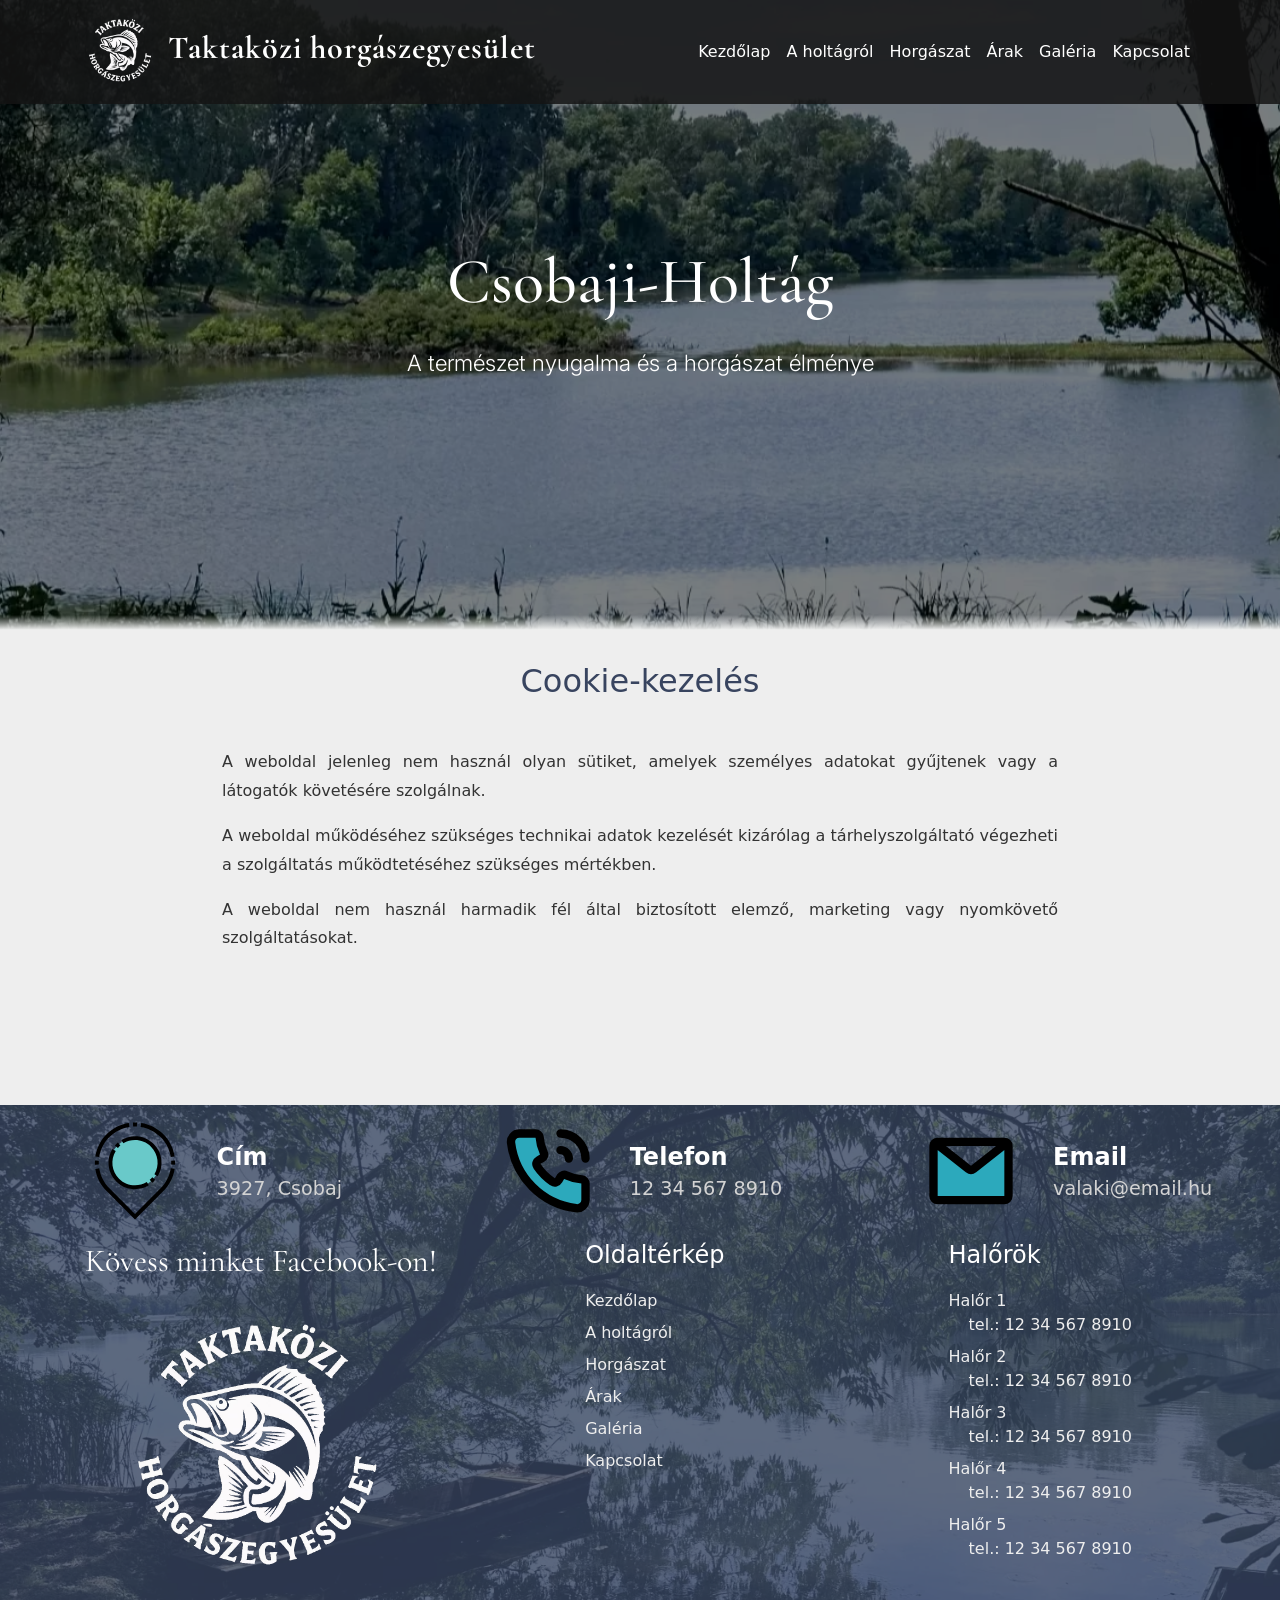
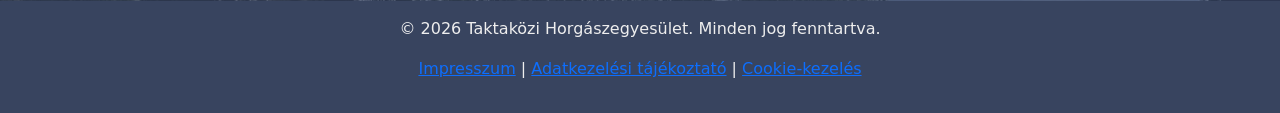
==== cookie.html @ 485e6363 "things done" ====
<!DOCTYPE html>
<html lang="hi">
<head>
    <meta charset="UTF-8">
    <meta name="viewport" content="width=device-width, initial-scale=1.0">
    <title>Csobaji-holtag</title>
    <link rel="icon" type="image/avif" href="pictures/logo.avif">
    <link rel="stylesheet" href="bootstrap/bootstrap.min.css">
    <link rel="stylesheet" href="style/main.css">
    <link rel="stylesheet" href="style/navbar.css">
    <link rel="stylesheet" href="style/hero.css">
    <link rel="stylesheet" href="style/contacts.css">
    <link rel="stylesheet" href="style/footer.css">
    <link rel="stylesheet" href="style/fonts.css">
    <link rel="stylesheet" href="style/cookie.css">
</head>
<body>
    <header>
        <!-- NAVBAR -->
        <nav class="navbar navbar-expand-lg navbar-light fixed-top custom-navbar">
            <div class="container">
                <a class="navbar-brand" href="#">
                    <img src="pictures/logos/logo.avif" alt="Kép a holtágról">
                    <span>Taktaközi horgászegyesület</span>
                </a>
                <button class="navbar-toggler" type="button" data-bs-toggle="collapse" data-bs-target="#navbarNav">
                    <span class="navbar-toggler-icon"></span>
                </button>
                <div class="collapse navbar-collapse" id="navbarNav">
                    <ul class="navbar-nav ms-auto">
                        <li class="nav-item">
                            <a class="nav-link" href="index.html">
                                Kezdőlap
                            </a>
                        </li>
                        <li class="nav-item">
                            <a class="nav-link" href="index.html#about">
                                A holtágról
                            </a>
                        </li>
                        <li class="nav-item">
                            <a class="nav-link" href="index.html#fishing">
                                Horgászat
                            </a>
                        </li>
                        <li class="nav-item">
                            <a class="nav-link" href="index.html#prices">
                                Árak
                            </a>
                        </li>
                        <li class="nav-item">
                            <a class="nav-link" href="index.html#gallery">
                                Galéria
                            </a>
                        </li>
                        <li class="nav-item">
                            <a class="nav-link" href="#contacts">
                                Kapcsolat
                            </a>
                        </li>
                    </ul>
                </div>
            </div>
        </nav>
    </header>
    <!-- MAIN -->
    <main>
        <section id="hero">
            <div class="hero-content">
                <p class="title">Csobaji-Holtág</p>
                <p class="subtitle">A természet nyugalma és a horgászat élménye</p>
            </div>
        </section>
        <h2>Cookie-kezelés</h2>
        <div class="cookie-container">
            <section>
                <p>
                    A weboldal jelenleg nem használ olyan sütiket, amelyek személyes adatokat 
                    gyűjtenek vagy a látogatók követésére szolgálnak.
                </p>
                <p>
                    A weboldal működéséhez szükséges technikai adatok kezelését kizárólag a 
                    tárhelyszolgáltató végezheti a szolgáltatás működtetéséhez szükséges mértékben.
                </p>
                <p>
                    A weboldal nem használ harmadik fél által biztosított elemző, 
                    marketing vagy nyomkövető szolgáltatásokat.
                </p>
            </section>
        </div>
        <section id="contacts">
            <!-- Kapcsolat -->
            <div class="info-container">
                <div class="info-item">
                    <img src="pictures/icons/location2.svg" alt="">
                    <div class="info-text">
                        <span>Cím</span>
                        <p>3927, Csobaj</p>
                    </div>
                </div>
                <div class="info-item">
                    <img src="pictures/icons/phone1.svg" alt="">
                    <div class="info-text">
                        <span>Telefon</span>
                        <p>12 34 567 8910</p>
                    </div>
                </div>
                <div class="info-item">
                    <img src="pictures/icons/email1.svg" alt="">
                    <div class="info-text">
                        <span>Email</span>
                        <p>valaki@email.hu</p>
                    </div>
                </div>
            </div>
            <div class="social">
                <div class="facebook-site">
                    <p>Kövess minket Facebook-on!</p>
                    <a href="https://www.facebook.com/profile.php?id=61584749646782" target="_blank" rel="noopener noreferrer">
                        <img src="pictures/logos/logo.avif" alt="Facebook oldal">
                    </a>
                </div>
                <div class="lists">
                    <div class="site-map">
                        <p>Oldaltérkép</p>
                        <ul>
                            <li><a href="#hero">Kezdőlap</a></li>
                            <li><a href="#about">A holtágról</a></li>
                            <li><a href="#fishing">Horgászat</a></li>
                            <li><a href="#prices">Árak</a></li>
                            <li><a href="#gallery">Galéria</a></li>
                            <li><a href="#contacts">Kapcsolat</a></li>
                        </ul>
                    </div>
                    <div class="fish-wardens">
                        <p>Halőrök</p>
                        <ul>
                            <li>
                                Halőr 1
                                <ul>
                                    <li>tel.: 12 34 567 8910</li>
                                </ul>
                            </li>
                            <li>
                                Halőr 2
                                <ul>
                                    <li>tel.: 12 34 567 8910</li>
                                </ul>
                            </li>
                            <li>
                                Halőr 3
                                <ul>
                                    <li>tel.: 12 34 567 8910</li>
                                </ul>
                            </li>
                            <li>
                                Halőr 4
                                <ul>
                                    <li>tel.: 12 34 567 8910</li>
                                </ul>
                            </li>
                            <li>
                                Halőr 5
                                <ul>
                                    <li>tel.: 12 34 567 8910</li>
                                </ul>
                            </li>
                        </ul>
                    </div>
                </div>
            </div>
        </section>
    </main>
    <!-- FOOTER -->
    <!-- FOOTER -->
    <footer>
        <!-- Kapcsolat, jogi dolgok -->
        <p>© 2026 Taktaközi Horgászegyesület. Minden jog fenntartva.</p>
        <!-- <p>Készítette: Boldi Milán</p> -->
        <p>
            <a href="imprint.html">Impresszum</a> | 
            <a href="privacy-policy.html">Adatkezelési tájékoztató</a> | 
            <a href="cookie-policy.html">Cookie-kezelés</a>
        </p>
    </footer>
    <!-- SCRIPTS -->
    <script src="bootstrap/bootstrap.bundle.min.js"></script>
    <script src="scripts/scroll.js"></script>
</body>
</html>
---- style/main.css ----
html {
    scroll-behavior: smooth;
}

body {
    background-color: #eeeeee;
    color: #2c2c2c;
    margin: 0;
    display: flex;
    flex-direction: column;
    min-height: 100vh;
}

main {
    flex: 1;
}

#lightbox {
    position: fixed;
    inset: 0;
    background: rgba(0,0,0,0.85);
    display: none;
    justify-content: center;
    align-items: center;
    z-index: 9999;
}

#lightbox img {
    max-width: 90%;
    max-height: 90%;
}
---- style/navbar.css ----
.navbar {
    background-color: rgba(20, 20, 20, 0.85);
}

.navbar > .container {
    display: flex;
    flex-wrap: nowrap;
}

.navbar-toggler {
    border-color: white;
    margin-left: auto;
}

.navbar-toggler-icon {
    filter: brightness(0) invert(1);
}

.custom-navbar {
    transition: background-color 0.3s ease, box-shadow 0.3s ease;
}

.custom-navbar.scrolled {
    background-color: #38445F;
    box-shadow: 0 5px 20px rgba(0,0,0,0.2);
}

.navbar .nav-link, .navbar .navbar-brand {
    color: white;
}

.navbar .nav-link:hover {
    color: #d9d9d9;
}

.navbar-brand {
    font-family: "Cormorant Garamond", serif;
    font-size: 2rem;
    font-weight: 700;
    letter-spacing: 1px;
}

.navbar-brand img {
    width: 78px;
    height: 78px;
}

@media (max-width: 991px) {
    .navbar {
        position: fixed;
        width: 100%;
    }
    .navbar-collapse {
        position: absolute;
        top: 100%;
        left: 0;
        width: 100%;
        padding: 1rem;
        background-color: rgba(20, 20, 20, 0.85);
    }
    .navbar-collapse.scrolled {
        background-color: #38445F;
        box-shadow: 0 5px 20px rgba(0,0,0,0.2);
    }
    .navbar-nav {
        gap: 0.5rem;
    }
    .nav-link {
        padding: 0.8rem 1rem;
    }
}

@media (max-width: 576px) {
    .navbar-brand span {
        display: none;
    }
}
---- style/hero.css ----
#hero {
    height: 70vh;
    min-height: 500px;
    background-image: url("../pictures/backgrounds/hero.avif");
    background-size: cover;
    background-position: center;
    display: flex;
    justify-content: center;
    align-items: center;
    position: relative;
}

#hero::before {
    content: "";
    position: absolute;
    inset: 0;
    z-index: 0;
    background: rgba(0, 0, 0, 0.50);
}

#hero::after {
    content: "";
    position: absolute;
    left: 0;
    bottom: 0;
    width: 100%;
    height: 15px;
    background: linear-gradient(transparent, #f2f3f2);
}

.hero-content {
    position: relative;
    z-index: 1;
    text-align: center;
    color: white;
}

#hero .title {
    font-family: "Cormorant Garamond", serif;
    font-size: clamp(2.5rem, 5vw, 4rem);
    font-weight: 500;
}

#hero .subtitle {
    font-family: "Inter", sans-serif;
    font-size: clamp(1rem, 2vw, 1.4rem);
    font-weight: 300;
}

@media (max-width: 991px) {
    #hero {
        height: 55vh;
        min-height: 350px;
    }
    .hero-content {
        transform: translateY(40px);
    }
}

@media (max-width: 576px) {
    #hero {
        height: 40vh;
        min-height: 300px;
    }
    .hero-content {
        transform: translateY(50px);
    }
}
---- style/contacts.css ----
#contacts {
    background-image: url("../pictures/backgrounds/holtag-hajo.webp");
    background-size: cover;
    background-position: center;
    position: relative;
}

#contacts::before {
    content: "";
    position: absolute;
    inset: 0;
    background: rgba(56, 68, 95, 0.8);
}

#contacts > * {
    position: relative;
    z-index: 1;
}

.info-container {
    display: grid;
    grid-template-columns: repeat(3, 1fr);
}

.info-container > div, .info-item {
    display: flex;
}

.info-container > div {
    justify-content: center;
    gap: 2rem;
}

.info-item {
    align-items: center;
    padding: 1rem;
    gap: 2.25rem;
}

.info-item img {
    width: 100px;
    height: auto;
}

.info-text {
    display: flex;
    flex-direction: column;
}

.info-text span {
    font-size: 1.5rem;
    font-weight: 700;
}

.info-text p {
    font-size: 1.2rem;
    margin: 0;
    color: lightgray;
}

.social {
    display: grid;
    grid-template-columns: 1.5fr 2fr;
    gap: 5vw;
}

.facebook-site {
    text-align: center;
}

.facebook-site p {
    font-family: "Cormorant Garamond", serif;
    font-size: 2rem;
}

.facebook-site img {
    width: 300px;
    transition: 0.3s ease;
}
.facebook-site a:hover img {
    transform: scale(1.1);
    opacity: 0.85;
}

.lists {
    display: grid;
    grid-template-columns: 1fr 1fr;
    gap: 2rem;
    align-items: start;
}

.site-map p, .fish-wardens p {
    font-size: 1.5rem;
    font-weight: 500;
}

.site-map ul, .fish-wardens ul {
    list-style: none;
    padding: 0;
    margin: 0;
}

.site-map li, .fish-wardens li {
    margin-bottom: 0.5rem;
}

.site-map a {
    text-decoration: none;
}

.site-map a, .fish-wardens li {
    color: #eeeeee;
}

.site-map a:hover {
    text-decoration: underline;
}

.fish-wardens ul ul {
    padding-left: 20px;
}

.info-text span, .facebook-site p, .site-map p, .fish-wardens p {
    color: white;
}

@media (max-width: 1024px) {
    .info-item img {
        width: 55px;
    }
}

@media (max-width: 768px) {
    .info-container {
        grid-template-columns: 1fr;
        gap: 1.5rem;
        padding-top: 2rem;
    }
    .info-item {
        justify-content: flex-start;
        gap: 1rem;
        width: 100%;
        max-width: 350px;
        margin: 0 auto;
    }
    .info-item img {
        width: 45px;
    }
    .info-text span {
        font-size: 1.3rem;
    }
    .info-text p {
        font-size: 1rem;
    }
    .social {
        grid-template-columns: 1fr;
        gap: 3rem;
        padding: 2rem 1rem;
    }
    .facebook-site img {
        width: 180px;
    }
    .facebook-site p {
        font-size: 1.6rem;
    }
    .site-map, .fish-wardens {
        max-width: 300px;
        margin: 0 auto;
    }
    .site-map p, .fish-wardens p {
        font-size: 1.3rem;
    }
    .lists {
        grid-template-columns: 1fr 1fr;
    }
}
---- style/footer.css ----
footer {
    background-color: #38445F;
    padding: 1rem;
    display: flex;
    flex-direction: column;
    align-items: center;
    justify-content: center;
    text-align: center;
}

footer p {
    color: #eeeeee;
}
---- style/fonts.css ----
@font-face {
    font-family: "Inter";
    src: url("../fonts/Inter-VariableFont_opsz,wght.ttf") format("truetype");
    font-weight: 100 900;
}

@font-face {
    font-family: "Cormorant Garamond";
    src: url("../fonts/CormorantGaramond-VariableFont_wght.ttf") format("truetype");
    font-weight: 100 900;
}
---- style/cookie.css ----
h2 {
    color: #38445F;
    text-align: center;
    margin-bottom: 3rem;
    padding-top: 2rem;
}

.cookie-container {
    max-width: 900px;
    margin: 3rem auto;
    padding: 0 2rem 4rem;
}

.cookie-container section {
    margin-bottom: 2.5rem;
}

.cookie-container p {
    line-height: 1.8;
    text-align: justify;
    color: #333;
}
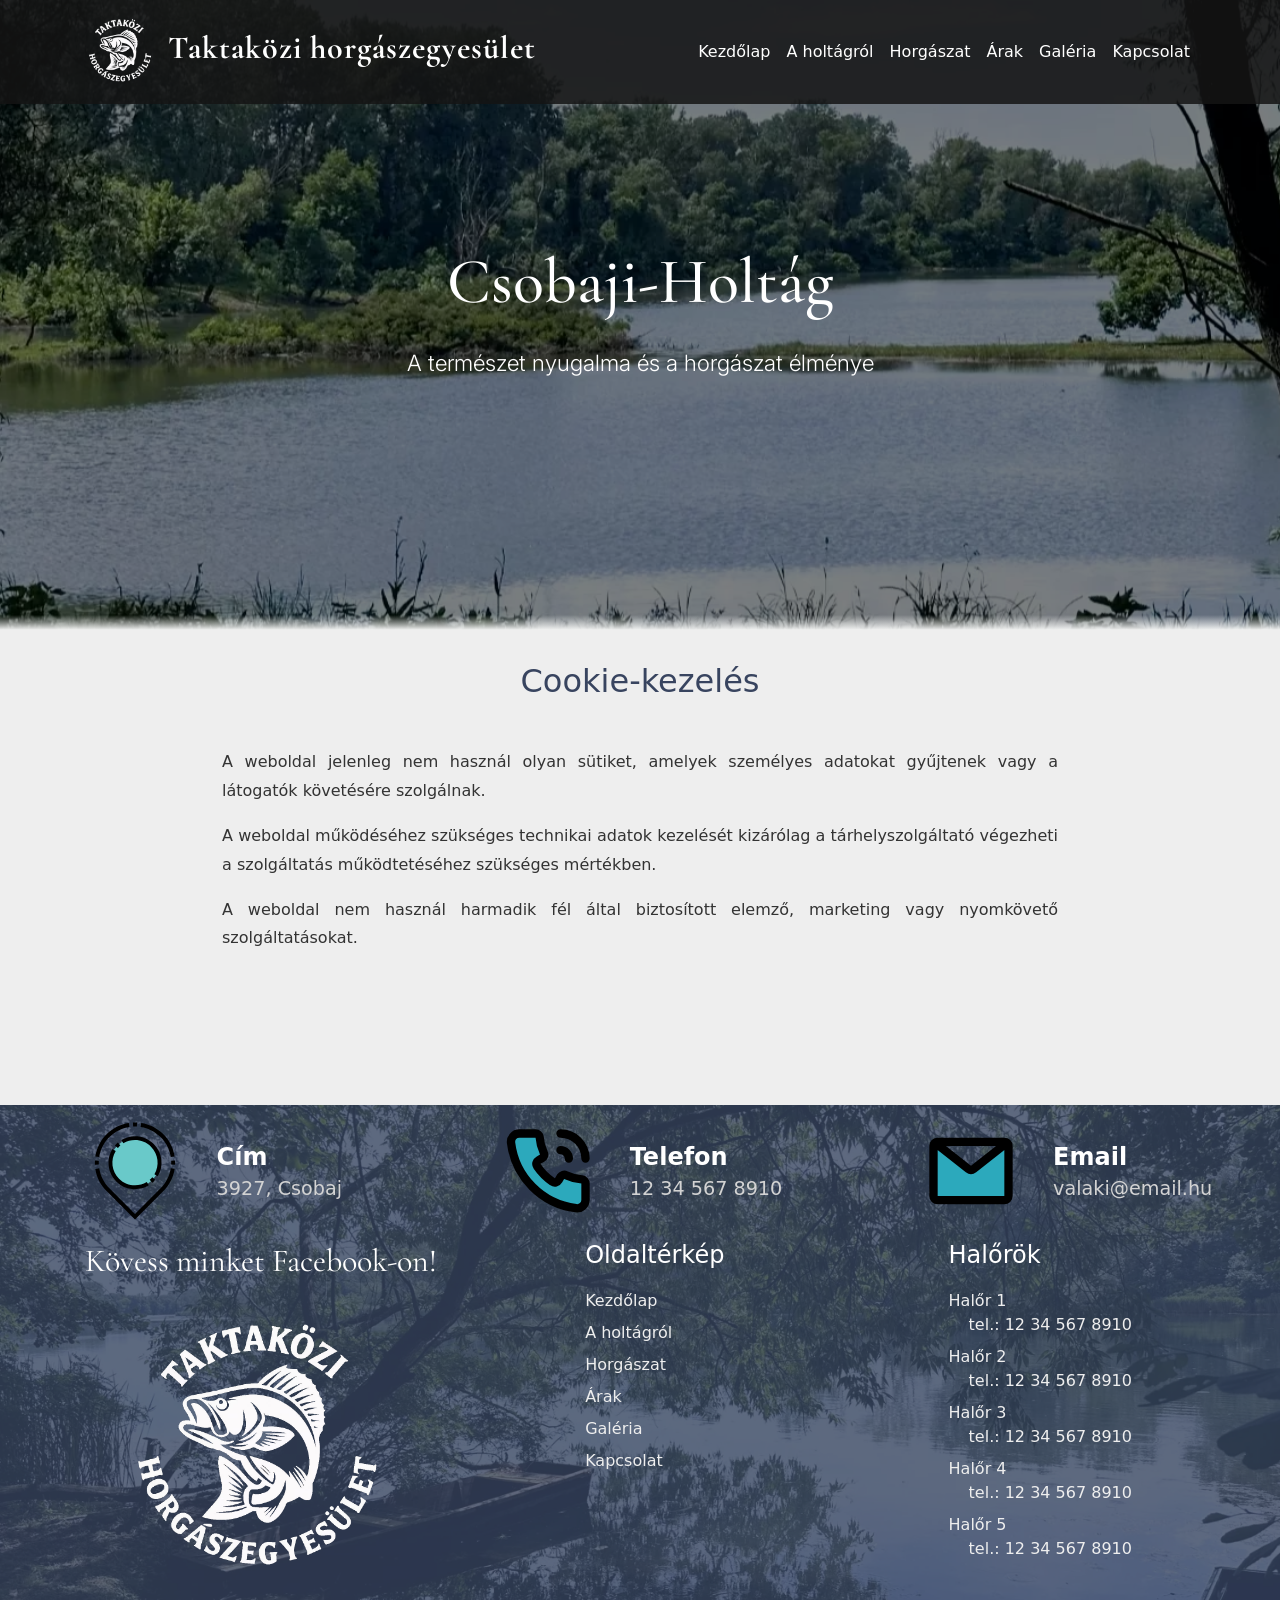
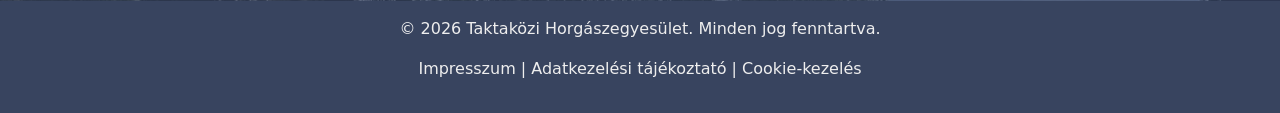
==== commit a796df12: "little things" ====
--- a/cookie.html
+++ b/cookie.html
@@ -180,7 +180,7 @@
         <p>
             <a href="imprint.html">Impresszum</a> | 
             <a href="privacy-policy.html">Adatkezelési tájékoztató</a> | 
-            <a href="cookie-policy.html">Cookie-kezelés</a>
+            <a href="cookie.html">Cookie-kezelés</a>
         </p>
     </footer>
     <!-- SCRIPTS -->
--- a/style/footer.css
+++ b/style/footer.css
@@ -8,6 +8,14 @@
     text-align: center;
 }
 
-footer p {
+footer p, a {
     color: #eeeeee;
+}
+
+footer a {
+    text-decoration: none;
+}
+
+footer a:hover {
+    text-decoration: underline;
 }
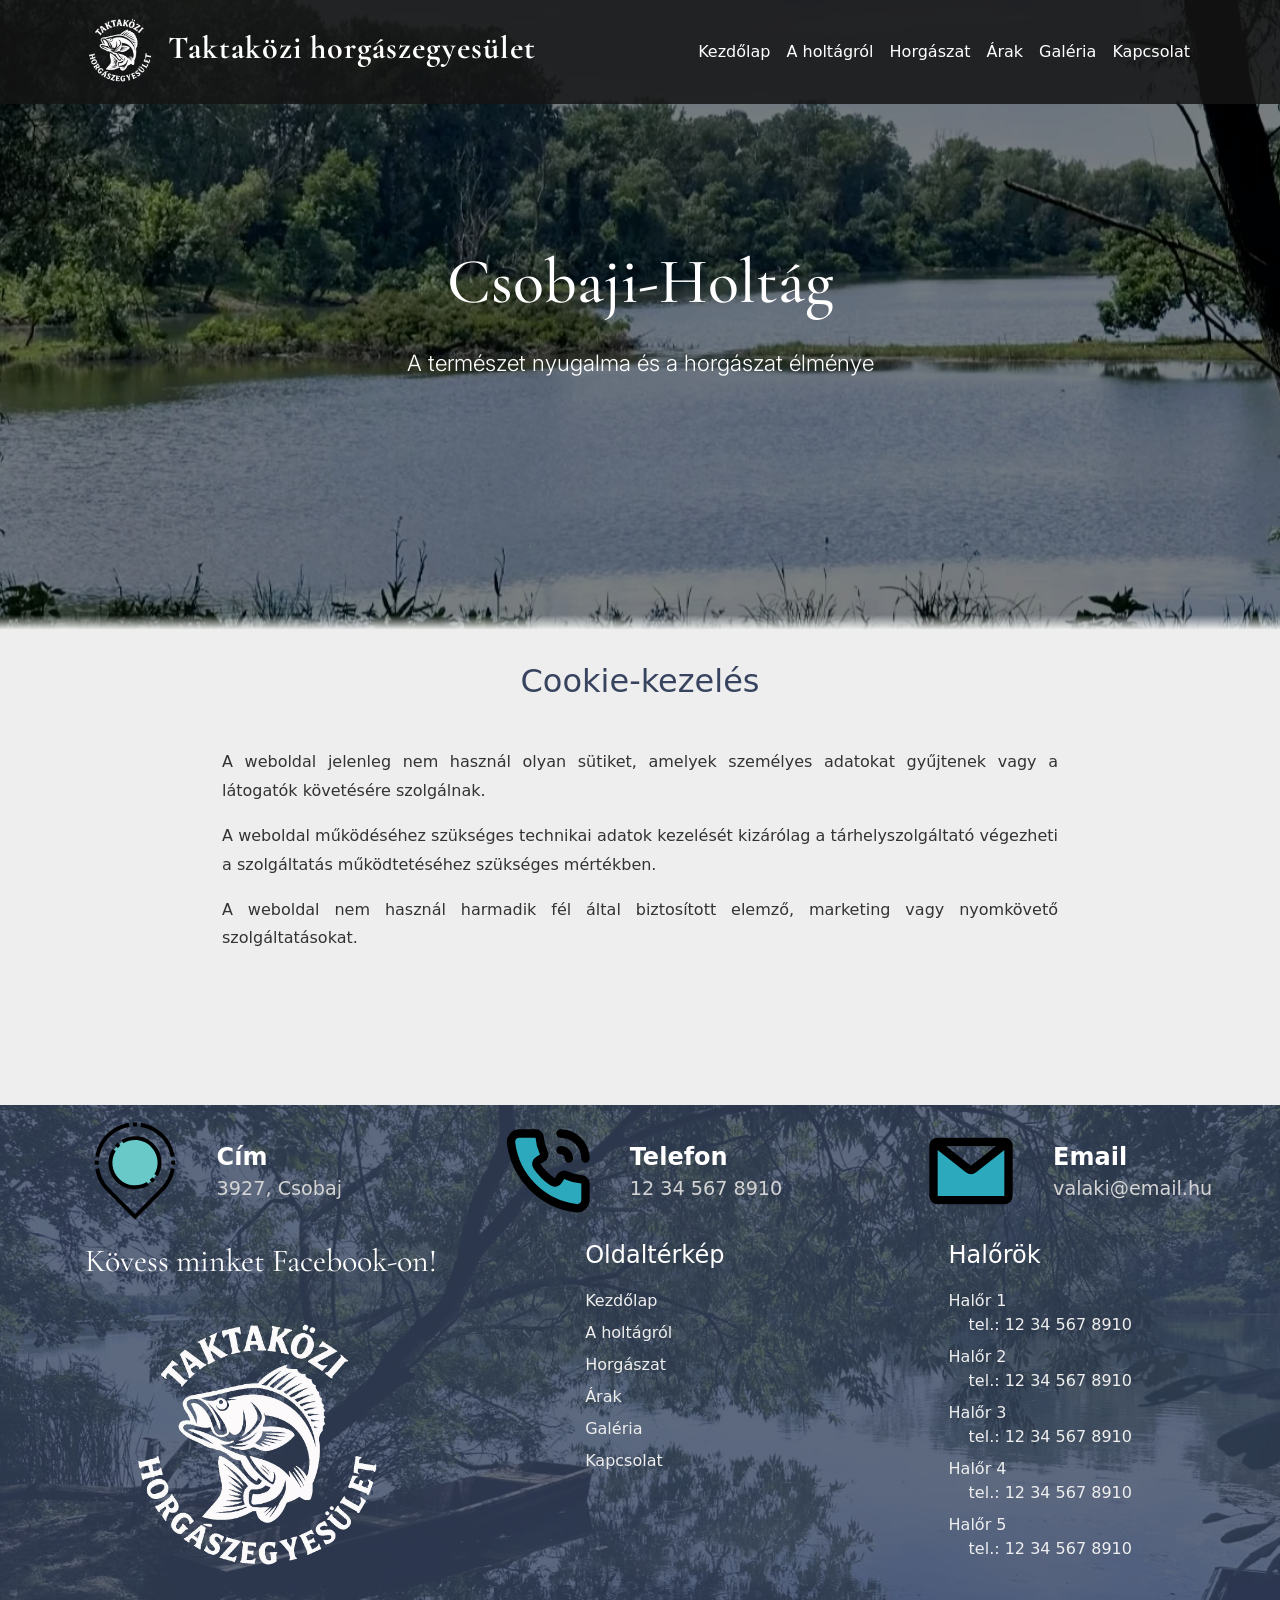
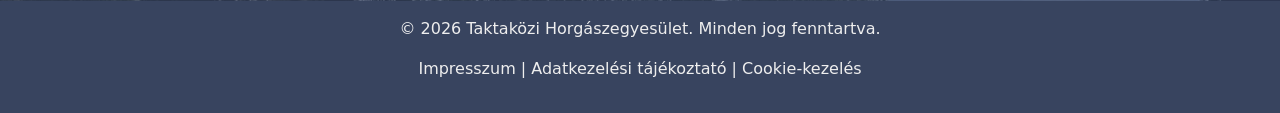
==== commit 99a89215: "html lang hu" ====
--- a/cookie.html
+++ b/cookie.html
@@ -1,5 +1,5 @@
 <!DOCTYPE html>
-<html lang="hi">
+<html lang="hu">
 <head>
     <meta charset="UTF-8">
     <meta name="viewport" content="width=device-width, initial-scale=1.0">
